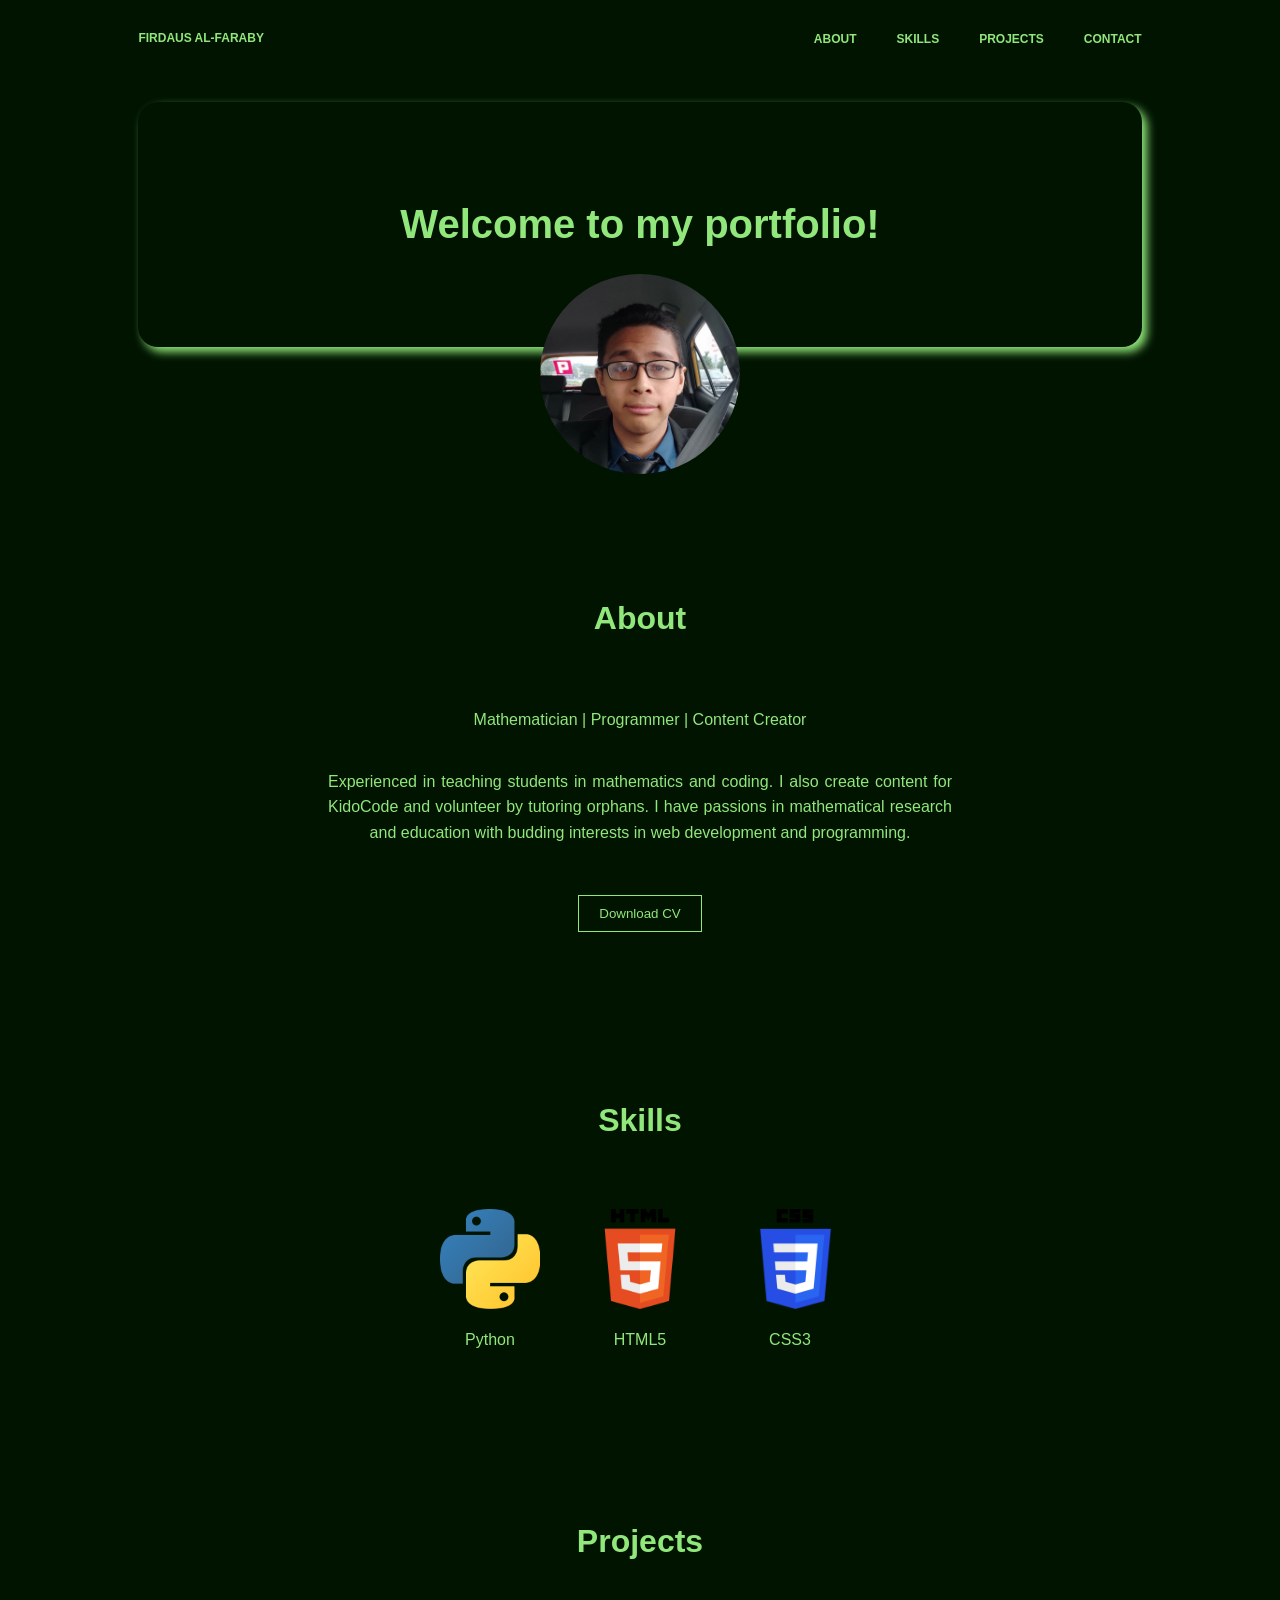
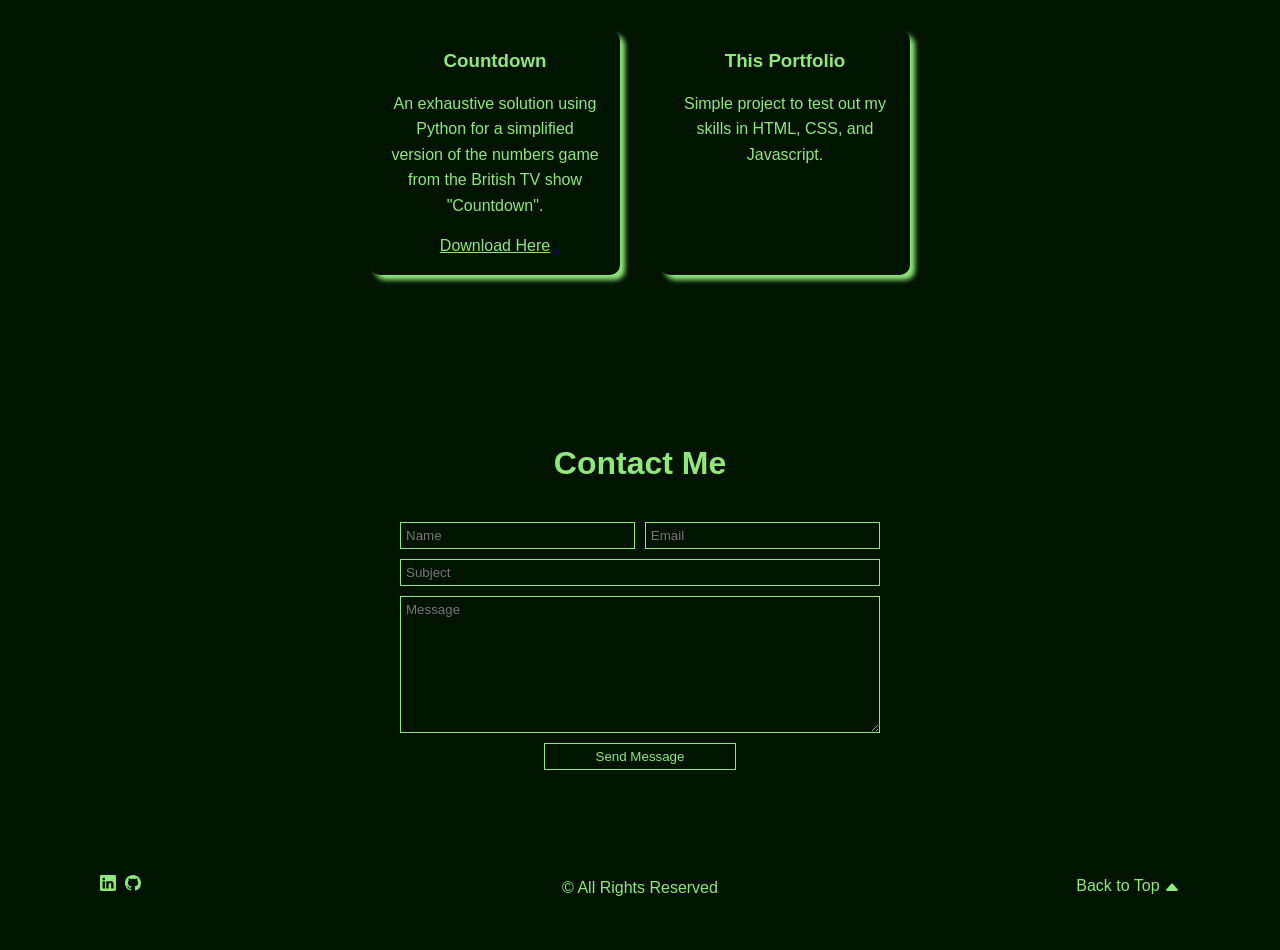
==== index.html @ 8894dc2d "Update index.html" ====
<html>
    <head>
        <title>FdFb</title>
        <meta charset="utf-8">
        <meta name="google" content="notranslate" />
        <link rel="stylesheet" href="mainPage.css">
        <link rel="icon" href="PixelatedShad.png?">
    </head>
    <body>
        <header id='top'>
            <div id='headerbar'>
                <h1>FIRDAUS AL-FARABY</h1>
                <ul class="navigation">
                    <li><a href=#about>ABOUT</a></li>
                    <li><a href=#skills>SKILLS</a></li>
                    <li><a href=#projects>PROJECTS</a></li>
                    <li><a href=#contact>CONTACT</a></li>
                </ul>
            </div>
            <div id='intro'>
                <h1>Welcome to my portfolio!</h1>
                <img src="driving2.jpg">
            </div>
        </header>
        <div class='content'>
            <div id='about'>
                <h1>About</h1>
                <div class="inner">
                <p>Mathematician | Programmer | Content Creator</p>
                <br><br>
                <p>Experienced in teaching students in mathematics and coding. I also create content for KidoCode and volunteer by tutoring orphans. I have passions in mathematical research and education with budding interests in web development and programming.
                </p>
                <button type="submit" onclick="window.open('CV_Firdaus.pdf')">Download CV</button>
                </div>
            </div>
            <div id='skills'>
                <h1>Skills</h1>
                <div class="inner">
                    <div class="sk-n">
                        <div class="sk-img py">
                            <img height="100" src="pythonimg.png">
                        </div>
                        <br>
                        <p class="sk-p">Python</p>
                    </div>
                    <div class="sk-n">
                        <div class="sk-img html">
                            <img height="100" src="htmlimg.png">
                        </div>
                        <br>
                        <p class="sk-p">HTML5</p>
                    </div>
                    <div class="sk-n">
                        <div class="sk-img css">
                            <img height="100" src="cssimg.png">
                        </div>
                        <br>
                        <p class="sk-p">CSS3</p>
                    </div>
                </div>
            </div>
            <div id='projects'>
                <h1>Projects</h1>
                <div class="inner">
                    <div class="proj-n">
                        <h3>Countdown</h3>
                        <p>An exhaustive solution using Python for a simplified version of the numbers game from the British TV show "Countdown".</p><br>
                        <a href="Countdown.py" download target="_blank">Download Here</a>
                    </div>
                    <div class="proj-n">
                        <h3>This Portfolio</h3>
                        <p>Simple project to test out my skills in HTML, CSS, and Javascript.</p>
                    </div>
                    <!--
                    <div class="proj3">
                        <h3>Project 3</h3>
                        <p>Lorem ipsum dolor sit amet, consectetur adipiscing elit, sed do eiusmod tempor incididunt ut labore et dolore magna aliqua.</p>
                    </div>-->
                </div>
            </div>
            <div id='contact'>
                <h1>Contact Me</h1>
                <div class="inner">
                <form action="https://formsubmit.co/firdaus.alfaraby@gmail.com" method="POST">
                    <div class='form1'>
                        <input type="text" placeholder="Name" required>
                        <input type="email" placeholder="Email" required>
                    </div>
                    <input type="hidden" name="_template" value="table">
                    <input type="hidden" name="_captcha" value="false">
                    <input type="text" placeholder="Subject">
                    <textarea type="textarea" placeholder="Message" required></textarea>
                    <input type="submit" value="Send Message">
                </form>
                <!--<p>Email: firdaus.alfaraby@gmail.com</p> 
                <p>Phone: +6011-1084 0793</p>-->
            </div>
        </div>
    </div>
        <footer>
            <div class="leftfoot">
                <a href="https://www.linkedin.com/in/firdausalfrby/" target="_blank">
                    <div>
                        <svg xmlns="http://www.w3.org/2000/svg" width="20" height="20" fill="currentColor" class="bi bi-linkedin" viewBox="0 0 20 20">
                            <path d="M0 1.146C0 .513.526 0 1.175 0h13.65C15.474 0 16 .513 16 1.146v13.708c0 .633-.526 1.146-1.175 1.146H1.175C.526 16 0 15.487 0 14.854V1.146zm4.943 12.248V6.169H2.542v7.225h2.401zm-1.2-8.212c.837 0 1.358-.554 1.358-1.248-.015-.709-.52-1.248-1.342-1.248-.822 0-1.359.54-1.359 1.248 0 .694.521 1.248 1.327 1.248h.016zm4.908 8.212V9.359c0-.216.016-.432.08-.586.173-.431.568-.878 1.232-.878.869 0 1.216.662 1.216 1.634v3.865h2.401V9.25c0-2.22-1.184-3.252-2.764-3.252-1.274 0-1.845.7-2.165 1.193v.025h-.016a5.54 5.54 0 0 1 .016-.025V6.169h-2.4c.03.678 0 7.225 0 7.225h2.4z"/>
                          </svg>
                    </div>
                </a> 
                <a href="https://github.com/FirdausAlFaraby" target="_blank">
                    <div>
                        <svg xmlns="http://www.w3.org/2000/svg" width="20" height="20" fill="currentColor" class="bi bi-github" viewBox="0 0 20 20">
                            <path d="M8 0C3.58 0 0 3.58 0 8c0 3.54 2.29 6.53 5.47 7.59.4.07.55-.17.55-.38 0-.19-.01-.82-.01-1.49-2.01.37-2.53-.49-2.69-.94-.09-.23-.48-.94-.82-1.13-.28-.15-.68-.52-.01-.53.63-.01 1.08.58 1.23.82.72 1.21 1.87.87 2.33.66.07-.52.28-.87.51-1.07-1.78-.2-3.64-.89-3.64-3.95 0-.87.31-1.59.82-2.15-.08-.2-.36-1.02.08-2.12 0 0 .67-.21 2.2.82.64-.18 1.32-.27 2-.27.68 0 1.36.09 2 .27 1.53-1.04 2.2-.82 2.2-.82.44 1.1.16 1.92.08 2.12.51.56.82 1.27.82 2.15 0 3.07-1.87 3.75-3.65 3.95.29.25.54.73.54 1.48 0 1.07-.01 1.93-.01 2.2 0 .21.15.46.55.38A8.012 8.012 0 0 0 16 8c0-4.42-3.58-8-8-8z"/>
                          </svg>
                    </div>
                </a>
            </div>
            <p class="cp">&copy; All Rights Reserved</p>
            <a class="totop" href=#top>Back to Top
                <svg xmlns="http://www.w3.org/2000/svg" width="16" height="16" fill="currentColor" class="bi bi-caret-up-fill" viewBox="0 -4 16 16">
                    <path d="m7.247 4.86-4.796 5.481c-.566.647-.106 1.659.753 1.659h9.592a1 1 0 0 0 .753-1.659l-4.796-5.48a1 1 0 0 0-1.506 0z"/>
                  </svg>
            </a>
        </footer>
    </body>
</html>
---- mainPage.css ----
*{
    box-sizing: border-box;
}

:root{
    --mainbg:rgb(0,20,0);
    --secbg:rgb(0, 50, 0);
    --maintxt:rgb(145, 231, 123);
}

body{
    margin:0;
    font-family: Arial, Helvetica, sans-serif;
    /*background:linear-gradient(to bottom,var(--secbg), var(--mainbg));*/
    background-color: var(--mainbg);
    background-attachment: fixed;
    /*background-color: var(--mainbg);*/
}

header{
    margin:0; 
    height:30em;  
    padding:0 3%;
    /*background:linear-gradient(to bottom,var(--secbg), var(--mainbg));*/
    color:var(--maintxt);
}

#headerbar{
    display: flex;
    height:75px;
    padding:0 100;
    font-weight: bold;
    flex-direction: row;
    justify-content: space-between;
    align-items: center;
}

#headerbar h1{
    font-size:75%;
    justify-content: flex-start;
    margin:0;
}

.navigation{
    display:flex;
    justify-content: space-between;
    margin:0;
    list-style: none;
}

header a{
    font-size: 75%;
    margin-left:40px;
    padding-bottom:5px;
    color:var(--maintxt);
    text-decoration: none;  
    border-bottom: none;
}

.navigation a:hover{
    border-bottom: 2px solid var(--maintxt);
}

#intro{
    display:flex;
    flex-direction: column;
    justify-content: center;
    padding:0 100;
}

#intro h1{
    text-align: center;
    vertical-align: middle;
    padding:100 0;
    font-size: 250%;
    border-radius: 20px 20px;
    box-shadow: 5px 5px 10px var(--maintxt);
}

#intro img{
    align-self: center;
    height:200px;
    width:200px;
    transform: translateY(-50%);
    border-radius: 50%;
}

#about,#skills,#projects{
    text-align: center;
    margin:20 100;
    padding:50 20;
    height:auto;
}

#contact{
    text-align: center;
    margin:50 100;
    padding:20 20;
    height:300px;
}

.content{
    /*background-color: var(--mainbg);*/
    padding-top:50px;
    padding-bottom:50px;
}

.content h1, .content a{
    color:var(--maintxt);
    padding-bottom:20px;
    margin:0 0;
}

.inner{
    margin:50 0;
}

p{
    font-size:100%;
    line-height: 1.6;
    padding:0 0;
    margin:0 0;
    color: var(--maintxt);
}

#about p, #skills p{
    padding:0 10%;
    text-align: justify;
    text-align-last:center;
}

#about p{
    padding:0 20%;
}

#about button{
    margin-top:50px;
    padding:10px 20px;
    background-color: transparent;
    color:var(--maintxt);
    border:1px solid var(--maintxt);
}

#about button:hover{
    background-color: var(--secbg);
    cursor:pointer;
}

#skills .inner{
    display:flex;
    justify-content: center;
    row-gap: 50px;
}

.sk-n{
    display: flex;
    flex-direction: column;
    justify-content: center;
    margin:auto 25px;
}

.sk-img{
    border-radius:50% 50%;
    width:100px;
}

#projects .inner{
    display:flex;
    justify-content: center;
    flex-direction:row;
    color:var(--maintxt);
}

#projects .inner h3{
    margin-top:0;
    padding-top:0;
    text-align: center;
}

.proj-n{
    width:250px;
    padding:20 20;
    margin:0 20px;
    /*border:2px solid var(--maintxt);*/
    box-shadow: 5px 5px 5px var(--maintxt);
    border-radius: 10px;
}

.proj-n:hover{
    
    transform: translate(5px,5px);
    box-shadow: 2px 2px 5px var(--maintxt);
}

#contact .inner{
    margin:0;
}

form{
    display:flex;
    flex-direction: column;
    padding:20px 20px;
    margin:0 25%;
}

.form1{
    display:flex;
    flex-direction:row;
    justify-content:space-between;
}

.form1 input{
    width:49%;
}

input, textarea{
    margin-bottom:10px;
    padding: 5px 5px;
    /*background-color: var(--mainbg);*/
    background-color: transparent;
    color:var(--maintxt);
    border:1px solid var(--maintxt);
}

textarea{
    padding-bottom:100px;
    font-family: Arial, Helvetica, sans-serif;
}

input[type='submit']{
    width:40%;
    margin:0 30%;
    background-color: transparent;
}

input[type='submit']:hover{
    background-color: var(--secbg);
    cursor:pointer;
}

footer{
    display: grid;
    grid-template-columns: [first] 20% auto [last] 20%;
    color:var(--maintxt);
    margin:0;
    padding:50px 100px;
}

footer a{
    text-decoration: none;  
    border-bottom: none;
    color:var(--maintxt);
}

.leftfoot a{
    display:block;
    margin-right:5px;
}

.leftfoot{
    display:flex;
    flex-direction:row;
}

.cp{
    color:var(--maintxt);
    margin: 0 auto;
}

.totop{
    text-align:right;
}
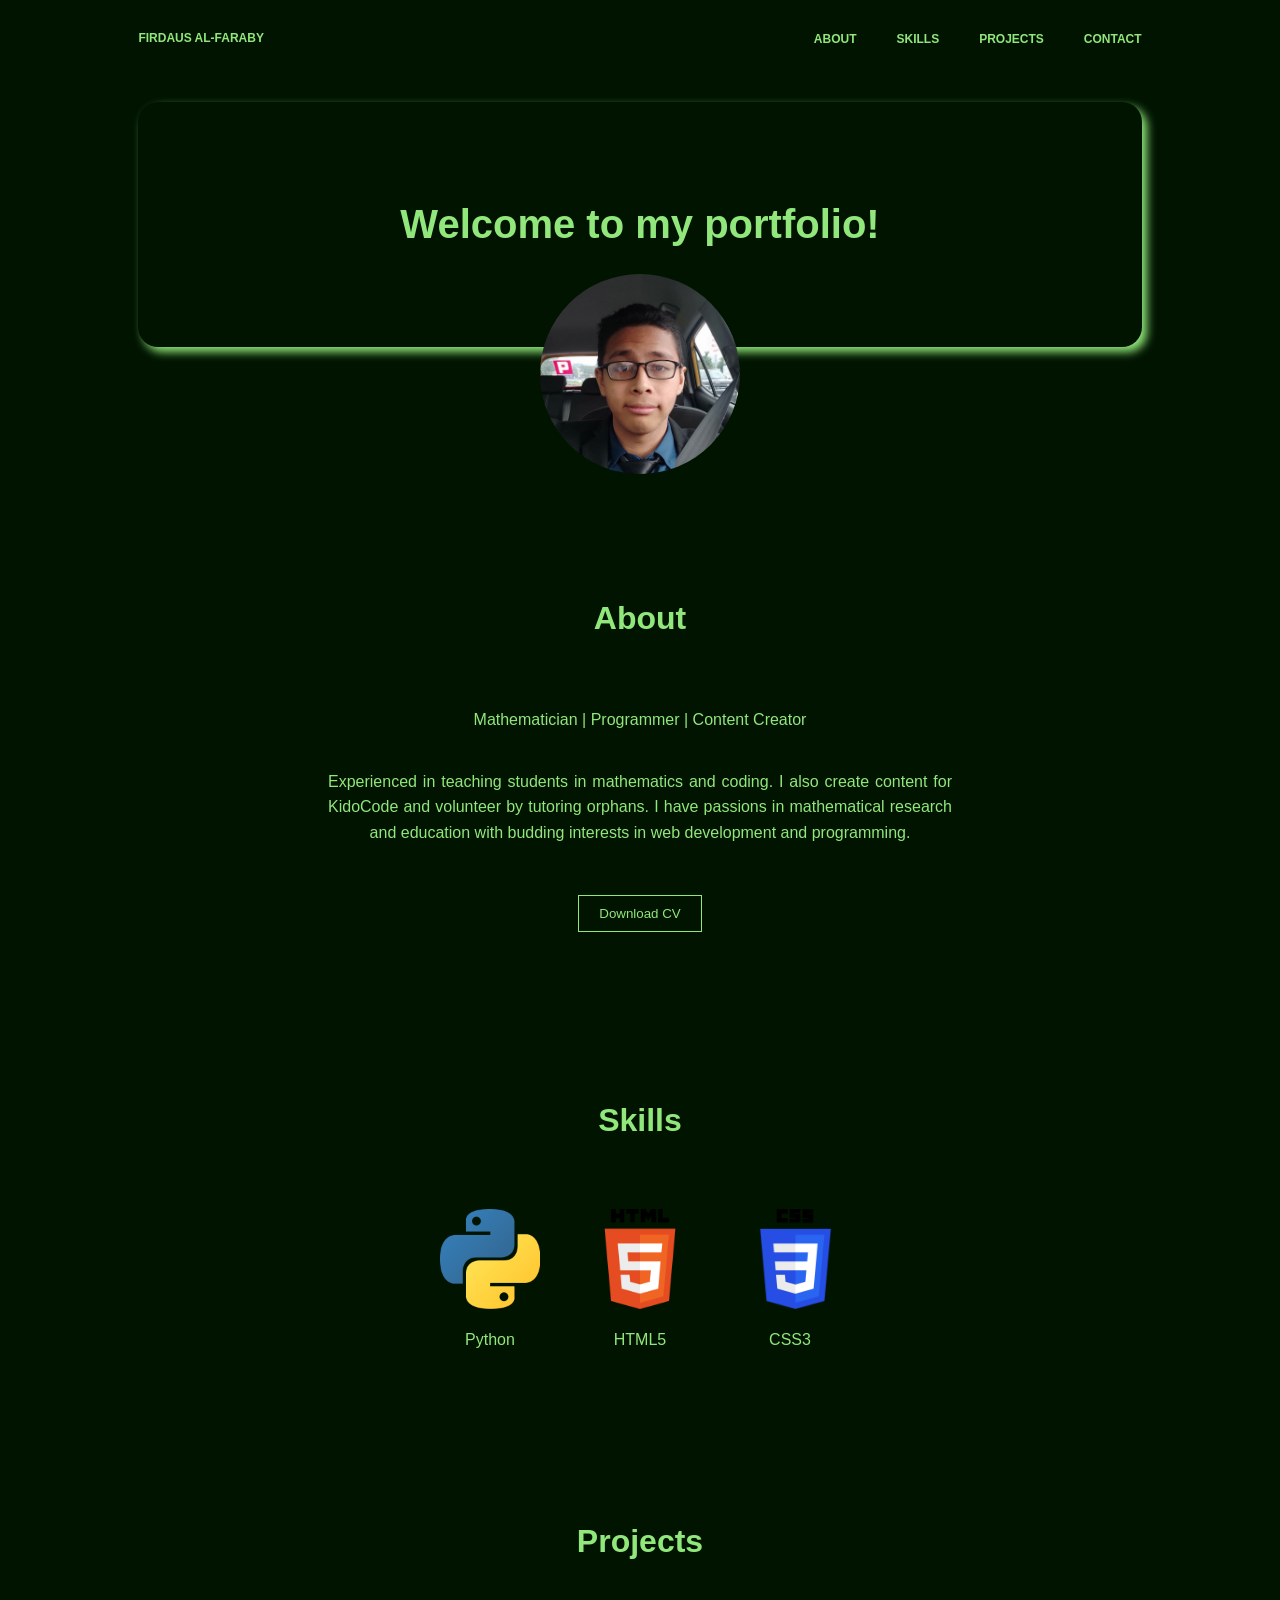
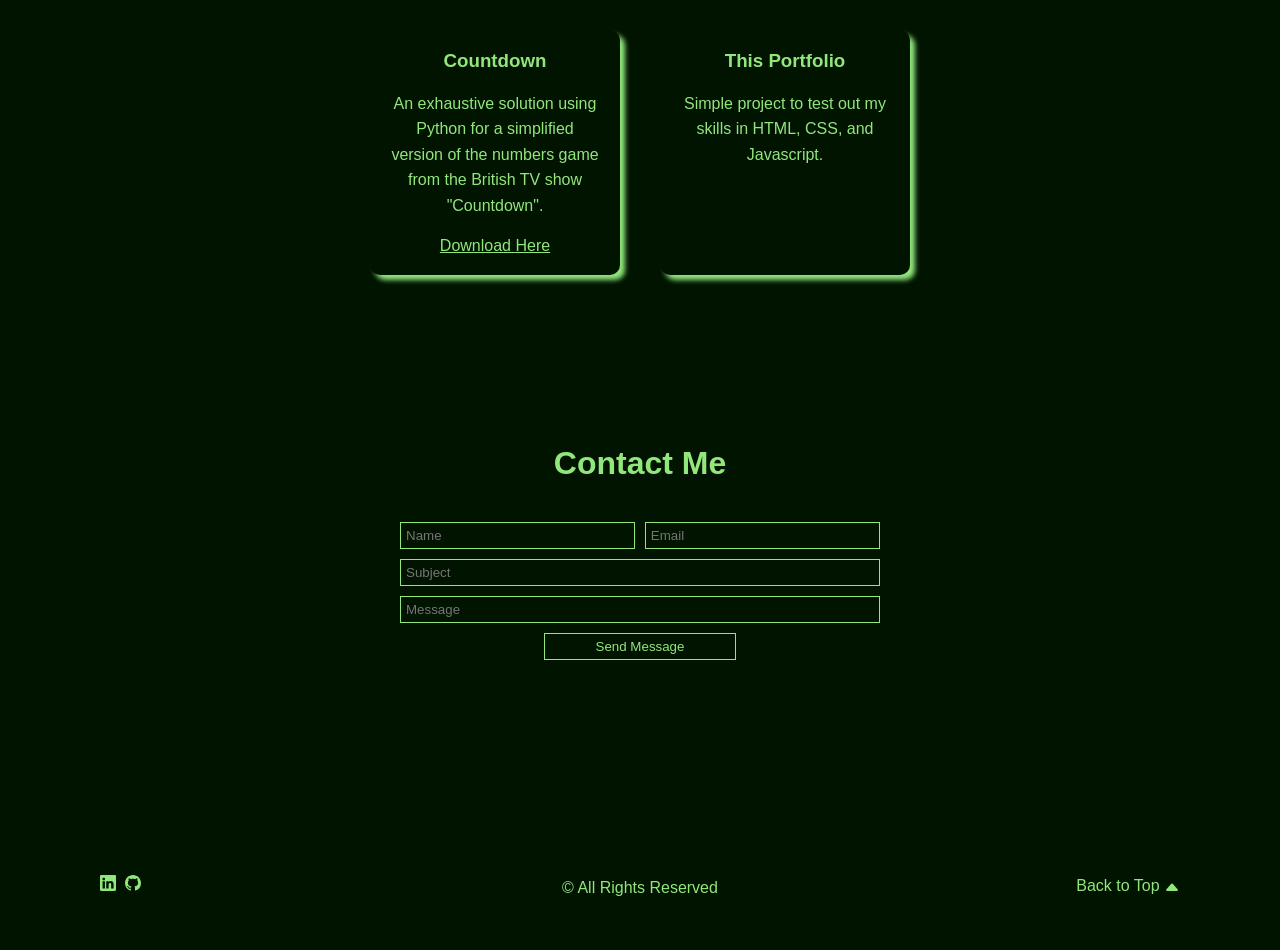
==== commit 6cd19efa: "Update index.html" ====
--- a/index.html
+++ b/index.html
@@ -81,15 +81,15 @@
             <div id='contact'>
                 <h1>Contact Me</h1>
                 <div class="inner">
-                <form action="https://formsubmit.co/firdaus.alfaraby@gmail.com" method="POST">
+                <form action="https://formsubmit.co/42cf4e439d065e0146663011954d047f" method="POST">
                     <div class='form1'>
                         <input type="text" placeholder="Name" required>
                         <input type="email" placeholder="Email" required>
                     </div>
                     <input type="hidden" name="_template" value="table">
                     <input type="hidden" name="_captcha" value="false">
-                    <input type="text" placeholder="Subject">
-                    <textarea type="textarea" placeholder="Message" required></textarea>
+                    <input type="text" name="subject" placeholder="Subject">
+                    <input type="text" name="message" placeholder="Message" required>
                     <input type="submit" value="Send Message">
                 </form>
                 <!--<p>Email: firdaus.alfaraby@gmail.com</p> 
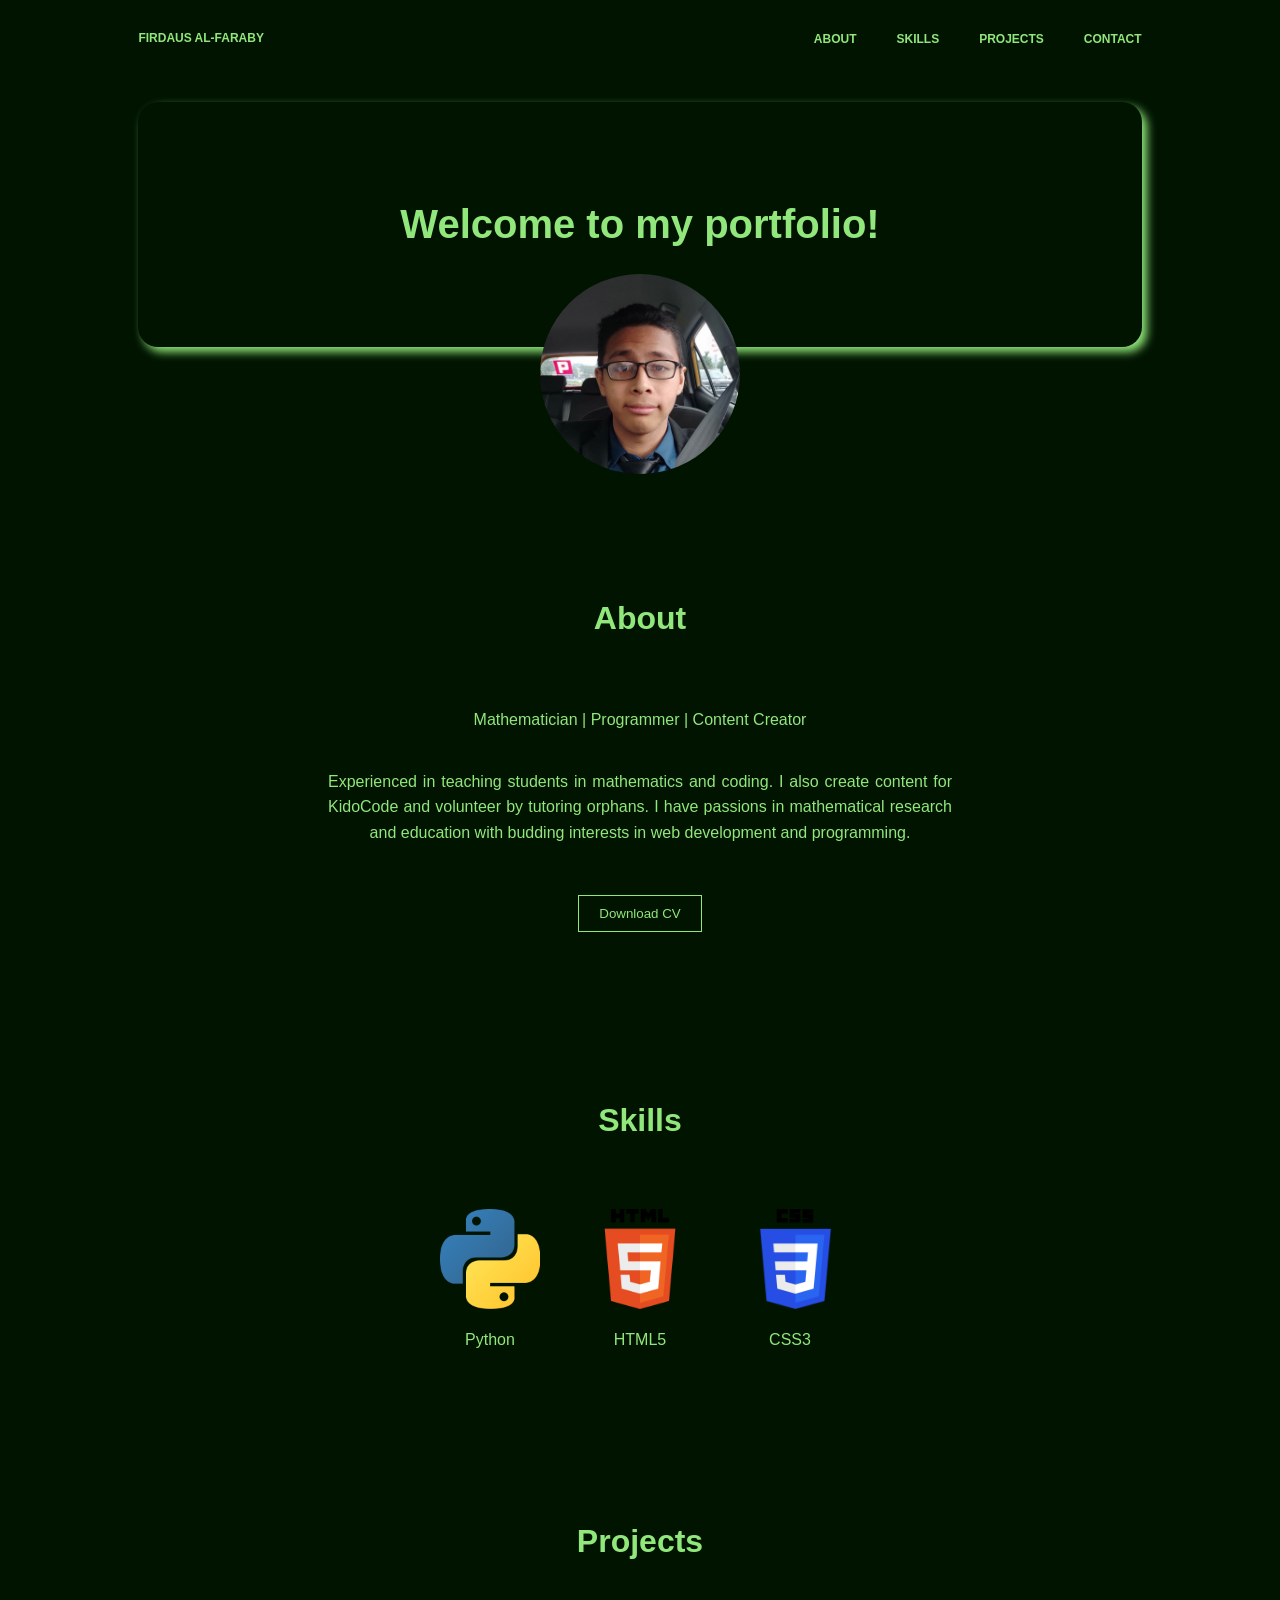
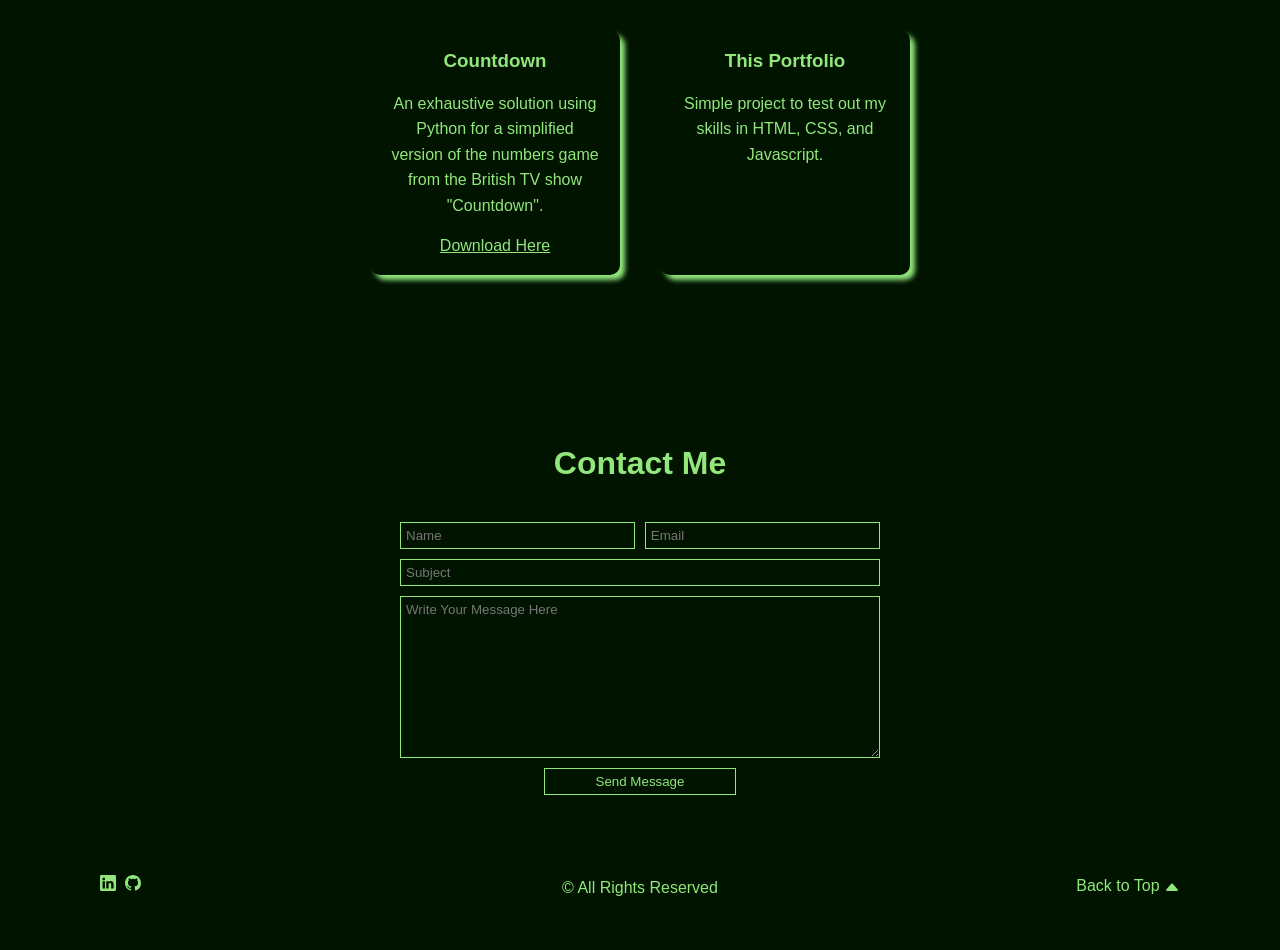
==== commit af28d9c2: "updatetextarea" ====
--- a/index.html
+++ b/index.html
@@ -86,10 +86,11 @@
                         <input type="text" placeholder="Name" required>
                         <input type="email" placeholder="Email" required>
                     </div>
+                    <input type="hidden" name="_url" value="https://firdausalfaraby.github.io/PersonalPortfolio/">
                     <input type="hidden" name="_template" value="table">
                     <input type="hidden" name="_captcha" value="false">
                     <input type="text" name="subject" placeholder="Subject">
-                    <input type="text" name="message" placeholder="Message" required>
+                    <textarea placeholder="Write Your Message Here" name="message" rows="10" required></textarea>
                     <input type="submit" value="Send Message">
                 </form>
                 <!--<p>Email: firdaus.alfaraby@gmail.com</p> 
--- a/mainPage.css
+++ b/mainPage.css
@@ -213,18 +213,14 @@
     width:49%;
 }
 
-input, textarea{
+input,textarea{
     margin-bottom:10px;
     padding: 5px 5px;
     /*background-color: var(--mainbg);*/
+    font-family: Arial, Helvetica, sans-serif;
     background-color: transparent;
     color:var(--maintxt);
     border:1px solid var(--maintxt);
-}
-
-textarea{
-    padding-bottom:100px;
-    font-family: Arial, Helvetica, sans-serif;
 }
 
 input[type='submit']{
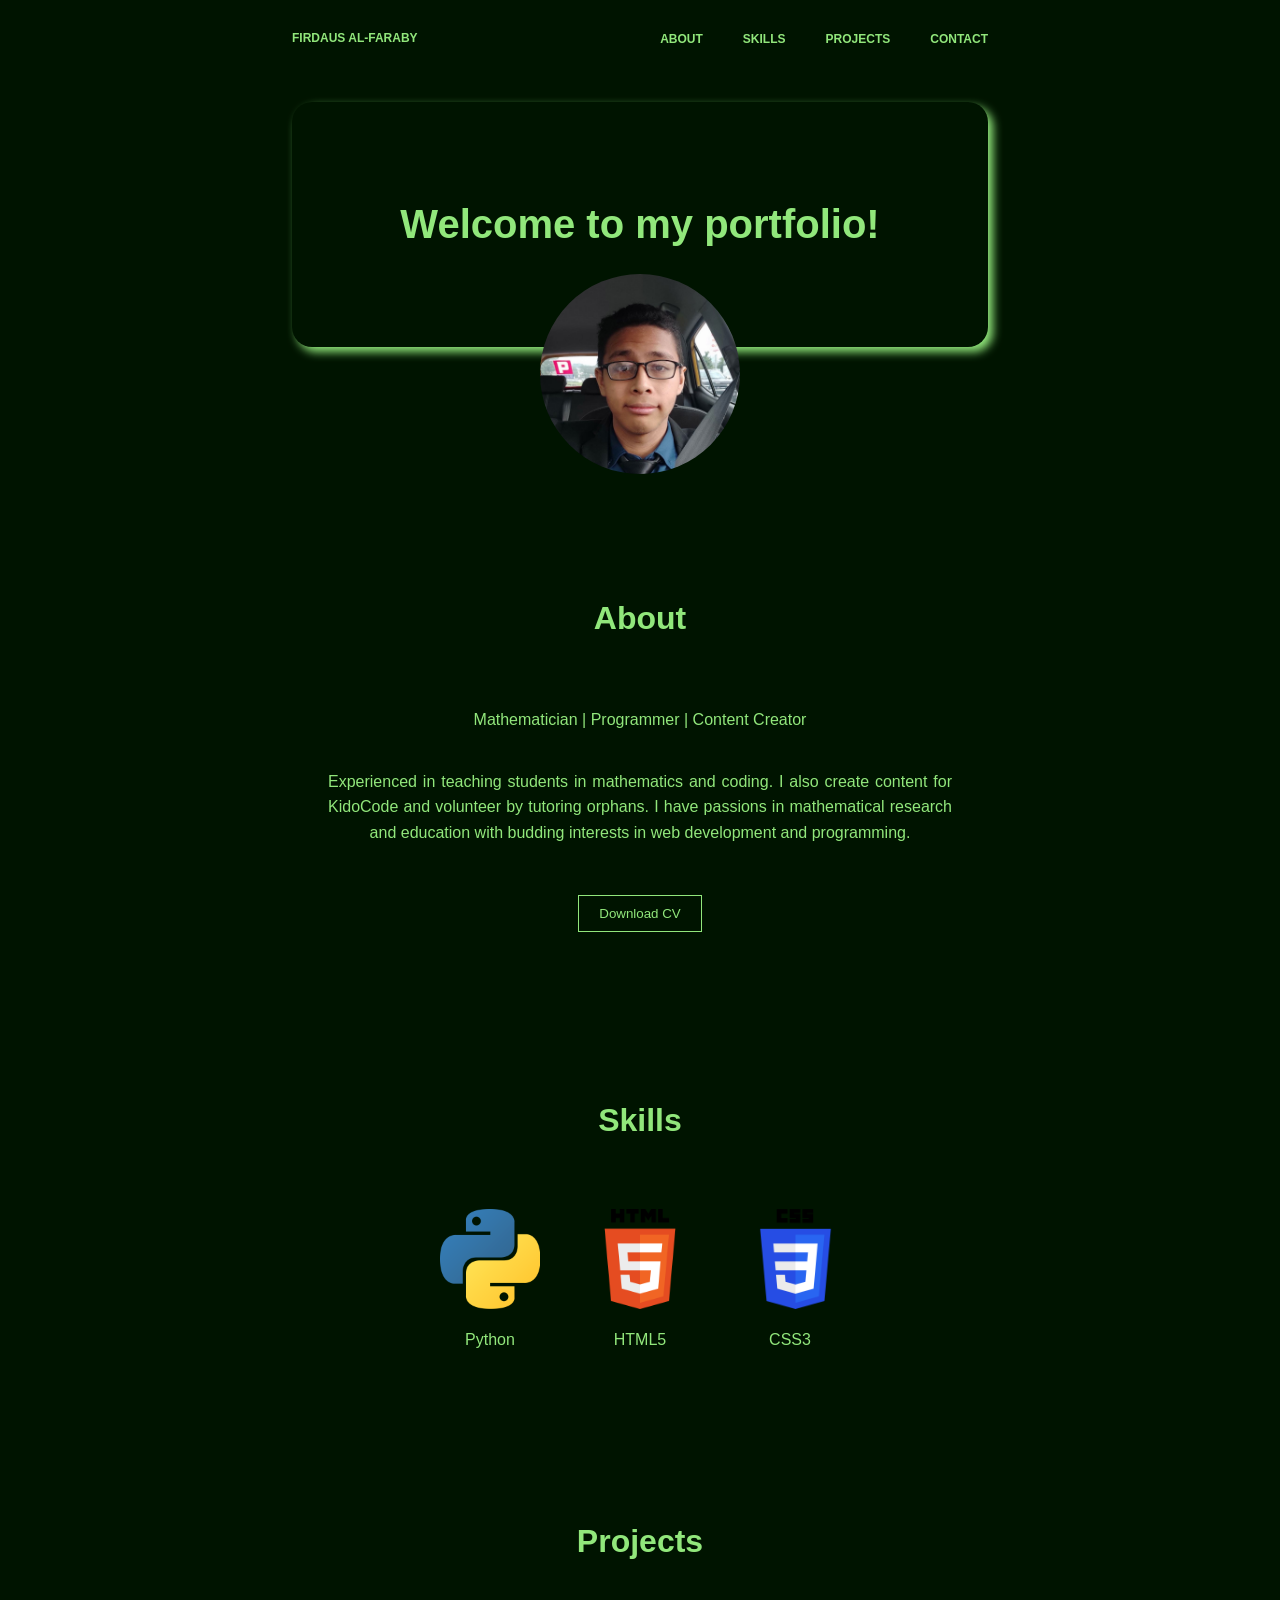
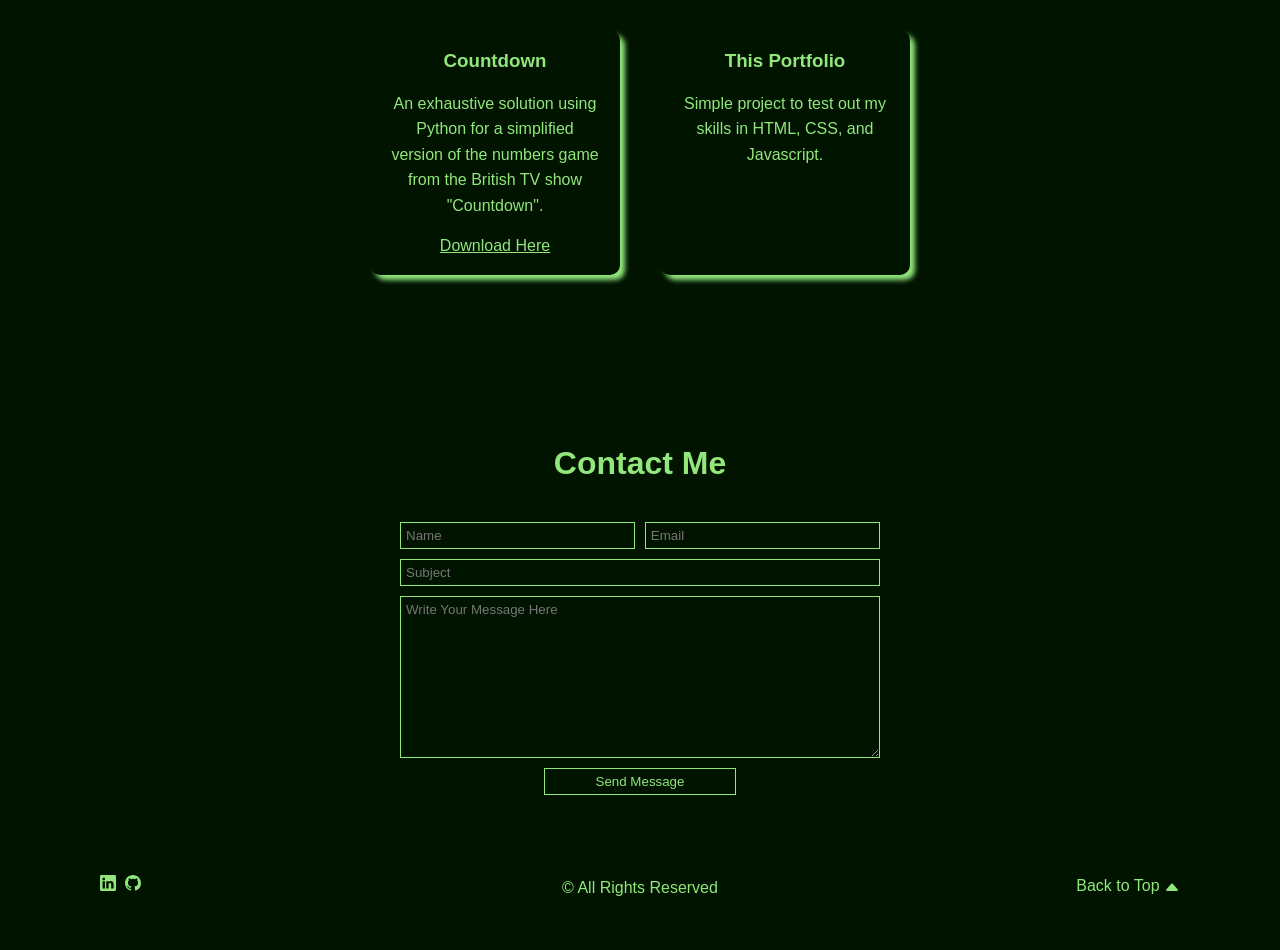
==== commit 8eed652a: "updaterer" ====
--- a/index.html
+++ b/index.html
@@ -3,7 +3,7 @@
         <title>FdFb</title>
         <meta charset="utf-8">
         <meta name="google" content="notranslate" />
-        <link rel="stylesheet" href="mainPage.css">
+        <link rel="stylesheet" href="style.css">
         <link rel="icon" href="PixelatedShad.png?">
     </head>
     <body>
--- a/style.css
+++ b/style.css
@@ -0,0 +1,269 @@
+*{
+    box-sizing: border-box;
+}
+
+:root{
+    --mainbg:rgb(0,20,0);
+    --secbg:rgb(0, 50, 0);
+    --maintxt:rgb(145, 231, 123);
+}
+
+body{
+    margin:0;
+    font-family: Arial, Helvetica, sans-serif;
+    /*background:linear-gradient(to bottom,var(--secbg), var(--mainbg));*/
+    background-color: var(--mainbg);
+    background-attachment: fixed;
+    /*background-color: var(--mainbg);*/
+}
+
+header{
+    margin:0; 
+    height:30em;  
+    padding:0 15%;
+    /*background:linear-gradient(to bottom,var(--secbg), var(--mainbg));*/
+    color:var(--maintxt);
+}
+
+#headerbar{
+    display: flex;
+    height:75px;
+    padding:0 100;
+    font-weight: bold;
+    flex-direction: row;
+    justify-content: space-between;
+    align-items: center;
+}
+
+#headerbar h1{
+    font-size:75%;
+    justify-content: flex-start;
+    margin:0;
+}
+
+.navigation{
+    display:flex;
+    justify-content: space-between;
+    margin:0;
+    list-style: none;
+}
+
+header a{
+    font-size: 75%;
+    margin-left:40px;
+    padding-bottom:5px;
+    color:var(--maintxt);
+    text-decoration: none;  
+    border-bottom: none;
+}
+
+.navigation a:hover{
+    border-bottom: 2px solid var(--maintxt);
+}
+
+#intro{
+    display:flex;
+    flex-direction: column;
+    justify-content: center;
+    padding:0 100;
+}
+
+#intro h1{
+    text-align: center;
+    vertical-align: middle;
+    padding:100 0;
+    font-size: 250%;
+    border-radius: 20px 20px;
+    box-shadow: 5px 5px 10px var(--maintxt);
+}
+
+#intro img{
+    align-self: center;
+    height:200px;
+    width:200px;
+    transform: translateY(-50%);
+    border-radius: 50%;
+}
+
+#about,#skills,#projects{
+    text-align: center;
+    margin:20 100;
+    padding:50 20;
+    height:auto;
+}
+
+#contact{
+    text-align: center;
+    margin:50 100;
+    padding:20 20;
+    height:300px;
+}
+
+.content{
+    /*background-color: var(--mainbg);*/
+    padding-top:50px;
+    padding-bottom:50px;
+}
+
+.content h1, .content a{
+    color:var(--maintxt);
+    padding-bottom:20px;
+    margin:0 0;
+}
+
+.inner{
+    margin:50 0;
+}
+
+p{
+    font-size:100%;
+    line-height: 1.6;
+    padding:0 0;
+    margin:0 0;
+    color: var(--maintxt);
+}
+
+#about p, #skills p{
+    padding:0 10%;
+    text-align: justify;
+    text-align-last:center;
+}
+
+#about p{
+    padding:0 20%;
+}
+
+#about button{
+    margin-top:50px;
+    padding:10px 20px;
+    background-color: transparent;
+    color:var(--maintxt);
+    border:1px solid var(--maintxt);
+}
+
+#about button:hover{
+    background-color: var(--secbg);
+    cursor:pointer;
+}
+
+#skills .inner{
+    display:flex;
+    justify-content: center;
+    row-gap: 50px;
+}
+
+.sk-n{
+    display: flex;
+    flex-direction: column;
+    justify-content: center;
+    margin:auto 25px;
+}
+
+.sk-img{
+    border-radius:50% 50%;
+    width:100px;
+}
+
+#projects .inner{
+    display:flex;
+    justify-content: center;
+    flex-direction:row;
+    color:var(--maintxt);
+}
+
+#projects .inner h3{
+    margin-top:0;
+    padding-top:0;
+    text-align: center;
+}
+
+.proj-n{
+    width:250px;
+    padding:20 20;
+    margin:0 20px;
+    /*border:2px solid var(--maintxt);*/
+    box-shadow: 5px 5px 5px var(--maintxt);
+    border-radius: 10px;
+}
+
+.proj-n:hover{
+    
+    transform: translate(5px,5px);
+    box-shadow: 2px 2px 5px var(--maintxt);
+}
+
+#contact .inner{
+    margin:0;
+}
+
+form{
+    display:flex;
+    flex-direction: column;
+    padding:20px 20px;
+    margin:0 25%;
+}
+
+.form1{
+    display:flex;
+    flex-direction:row;
+    justify-content:space-between;
+}
+
+.form1 input{
+    width:49%;
+}
+
+input,textarea{
+    margin-bottom:10px;
+    padding: 5px 5px;
+    /*background-color: var(--mainbg);*/
+    font-family: Arial, Helvetica, sans-serif;
+    background-color: transparent;
+    color:var(--maintxt);
+    border:1px solid var(--maintxt);
+}
+
+input[type='submit']{
+    width:40%;
+    margin:0 30%;
+    background-color: transparent;
+}
+
+input[type='submit']:hover{
+    background-color: var(--secbg);
+    cursor:pointer;
+}
+
+footer{
+    display: grid;
+    grid-template-columns: [first] 20% auto [last] 20%;
+    color:var(--maintxt);
+    margin:0;
+    padding:50px 100px;
+}
+
+footer a{
+    text-decoration: none;  
+    border-bottom: none;
+    color:var(--maintxt);
+}
+
+.leftfoot a{
+    display:block;
+    margin-right:5px;
+}
+
+.leftfoot{
+    display:flex;
+    flex-direction:row;
+}
+
+.cp{
+    color:var(--maintxt);
+    margin: 0 auto;
+}
+
+.totop{
+    text-align:right;
+}
+
